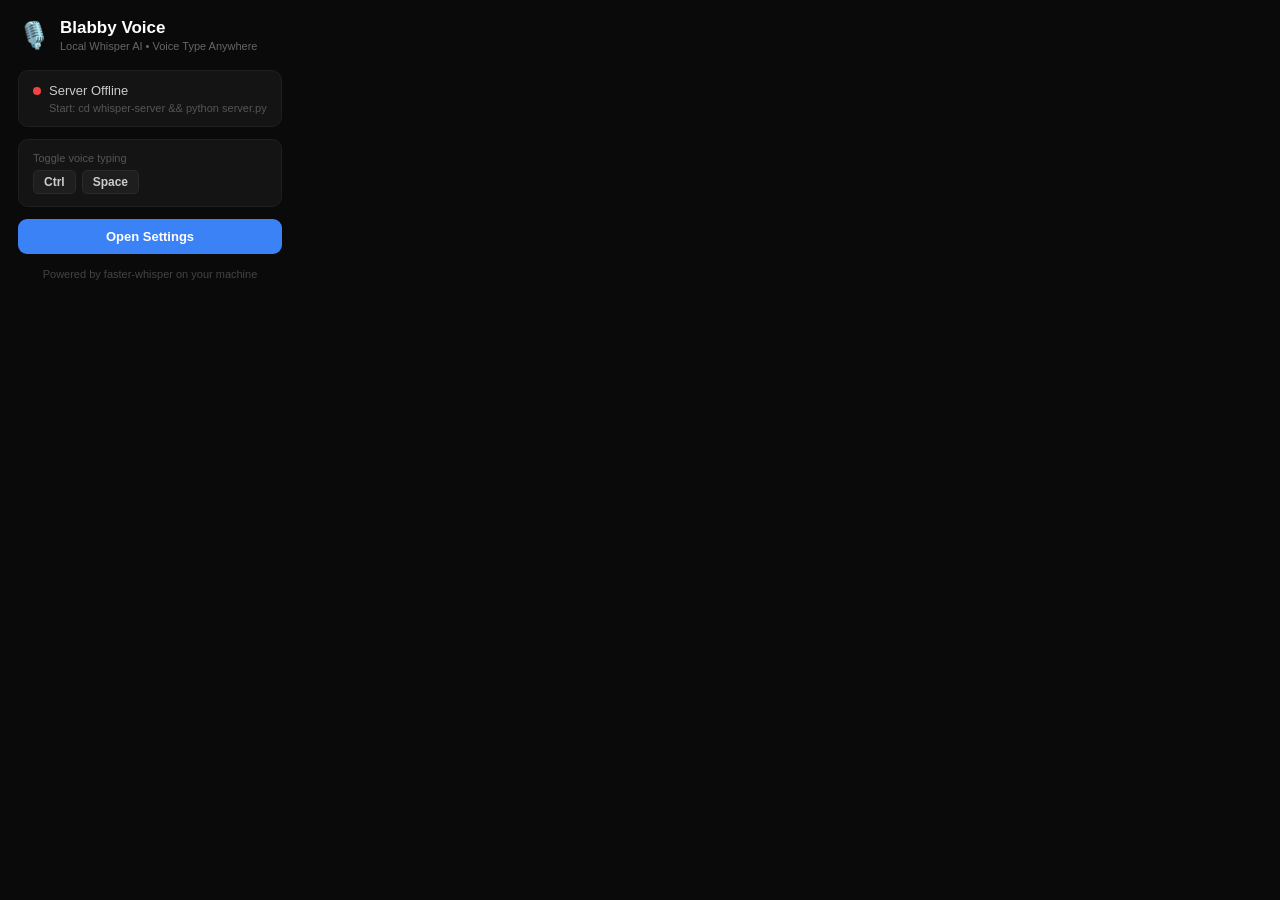
==== chrome-extension/popup.html @ 03d68f36 "the mvp is reaady whisper is on gpu, and extension is working with base fucntionalities" ====
<!DOCTYPE html>
<html lang="en">
<head>
  <meta charset="UTF-8">
  <title>Blabby Voice</title>
  <style>
    * { margin: 0; padding: 0; box-sizing: border-box; }
    body {
      width: 300px;
      background: #0a0a0a;
      color: #e0e0e0;
      font-family: -apple-system, BlinkMacSystemFont, 'Segoe UI', sans-serif;
      font-size: 13px;
      padding: 18px;
    }
    .hdr { display: flex; align-items: center; gap: 10px; margin-bottom: 18px; }
    .hdr-icon { font-size: 26px; }
    .hdr h1 { font-size: 17px; font-weight: 700; color: #fff; }
    .hdr p { font-size: 11px; color: #666; margin-top: 2px; }
    .card {
      background: #141414;
      border: 1px solid #1f1f1f;
      border-radius: 10px;
      padding: 12px 14px;
      margin-bottom: 12px;
    }
    .status-row { display: flex; align-items: center; gap: 8px; }
    .dot {
      width: 8px; height: 8px; border-radius: 50%;
      background: #ef4444; flex-shrink: 0;
    }
    .dot.on { background: #22c55e; box-shadow: 0 0 6px rgba(34,197,94,0.4); }
    .status-label { font-weight: 500; color: #ccc; }
    .status-detail { font-size: 11px; color: #555; margin-top: 4px; padding-left: 16px; }
    .shortcut-label { font-size: 11px; color: #555; margin-bottom: 6px; }
    .keys { display: flex; gap: 6px; }
    .key {
      background: #1e1e1e; color: #ccc; padding: 4px 10px;
      border-radius: 5px; font-size: 12px; font-weight: 600;
      border: 1px solid #2a2a2a;
    }
    .btn {
      width: 100%; padding: 10px; background: #3b82f6; color: #fff;
      border: none; border-radius: 9px; font-size: 13px; font-weight: 600;
      cursor: pointer; font-family: inherit; transition: background 0.2s;
    }
    .btn:hover { background: #2563eb; }
    .foot { text-align: center; margin-top: 14px; font-size: 11px; color: #444; }
  </style>
</head>
<body>
  <div class="hdr">
    <span class="hdr-icon">🎙️</span>
    <div>
      <h1>Blabby Voice</h1>
      <p>Local Whisper AI • Voice Type Anywhere</p>
    </div>
  </div>
  <div class="card">
    <div class="status-row">
      <span class="dot" id="statusDot"></span>
      <span class="status-label" id="statusLabel">Checking…</span>
    </div>
    <div class="status-detail" id="statusDetail">http://127.0.0.1:8000</div>
  </div>
  <div class="card">
    <div class="shortcut-label">Toggle voice typing</div>
    <div class="keys"><span class="key">Ctrl</span><span class="key">Space</span></div>
  </div>
  <button class="btn" id="openSettings">Open Settings</button>
  <div class="foot">Powered by faster-whisper on your machine</div>
  <script src="popup.js"></script>
</body>
</html>
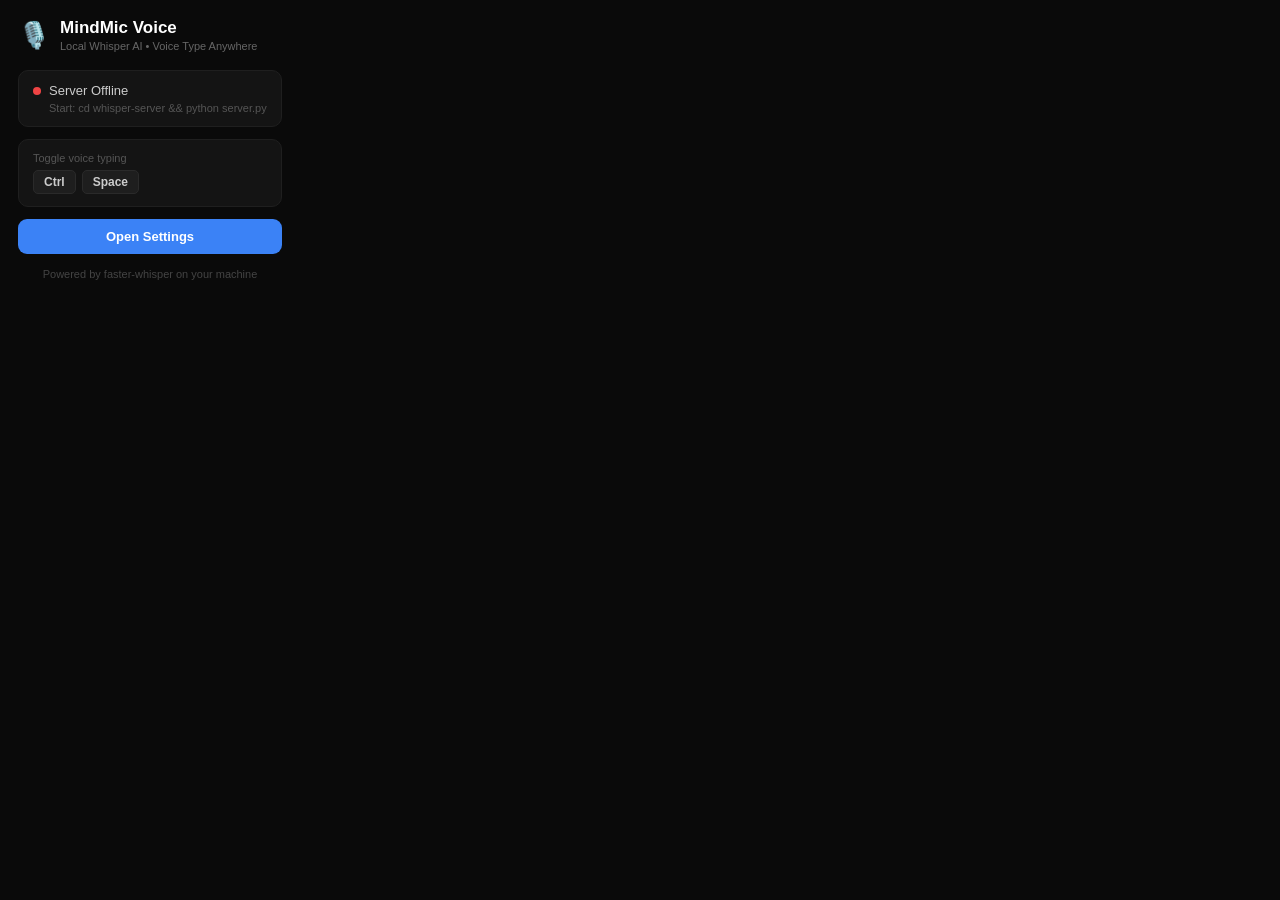
==== commit 6a7367b3: "chore: rename project from Blabby to MindMic - Replaced all instances of 'Blabby' with 'MindMic' acr" ====
--- a/chrome-extension/popup.html
+++ b/chrome-extension/popup.html
@@ -2,7 +2,7 @@
 <html lang="en">
 <head>
   <meta charset="UTF-8">
-  <title>Blabby Voice</title>
+  <title>MindMic Voice</title>
   <style>
     * { margin: 0; padding: 0; box-sizing: border-box; }
     body {
@@ -52,7 +52,7 @@
   <div class="hdr">
     <span class="hdr-icon">🎙️</span>
     <div>
-      <h1>Blabby Voice</h1>
+      <h1>MindMic Voice</h1>
       <p>Local Whisper AI • Voice Type Anywhere</p>
     </div>
   </div>
@@ -65,7 +65,7 @@
   </div>
   <div class="card">
     <div class="shortcut-label">Toggle voice typing</div>
-    <div class="keys"><span class="key">Ctrl</span><span class="key">Space</span></div>
+    <div class="keys" id="shortcutKeys"><span class="key">Ctrl</span><span class="key">Space</span></div>
   </div>
   <button class="btn" id="openSettings">Open Settings</button>
   <div class="foot">Powered by faster-whisper on your machine</div>
